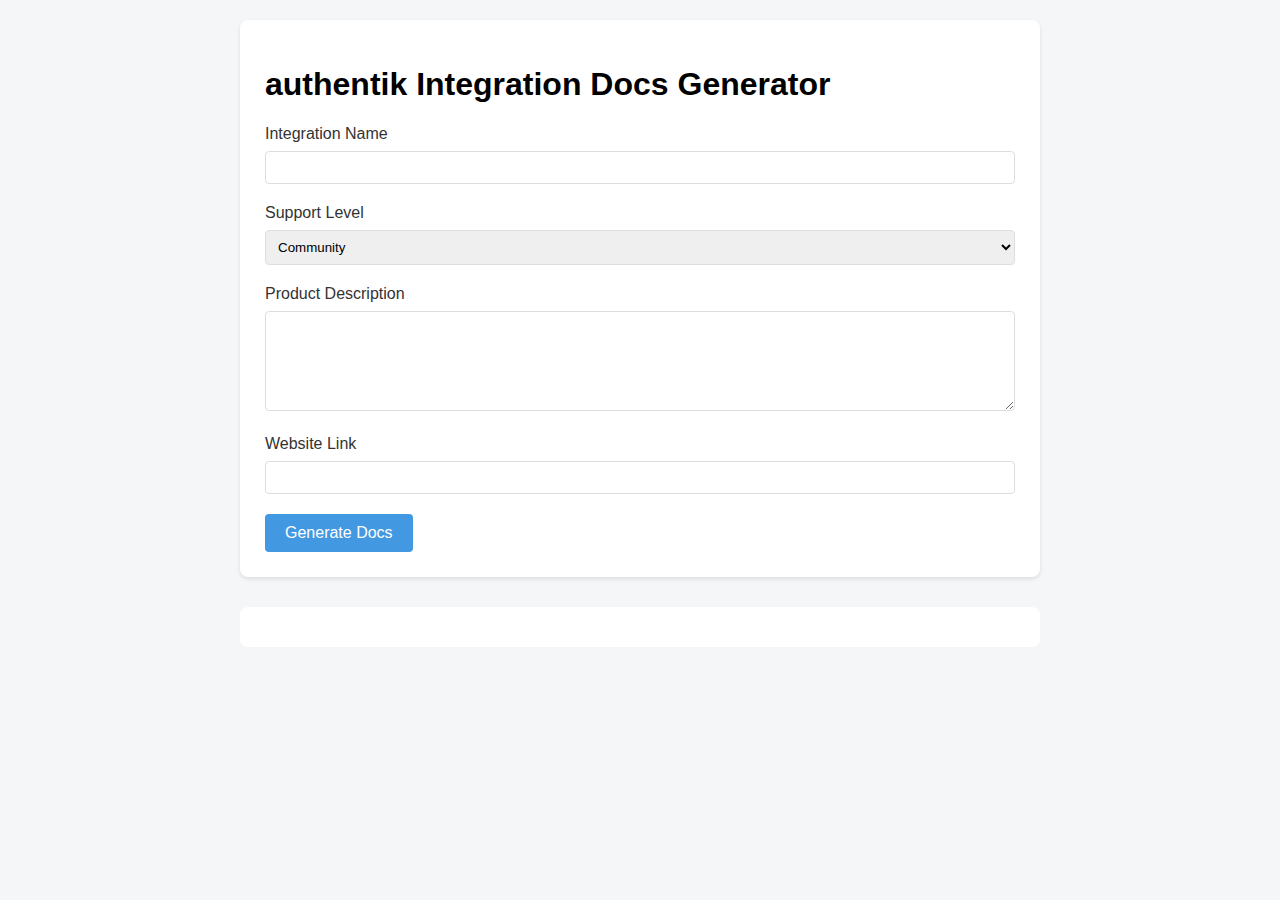
==== index.html @ c34d6c33 "Create index.html" ====
<!DOCTYPE html>
<html lang="en">
<head>
    <meta charset="UTF-8">
    <meta name="viewport" content="width=device-width, initial-scale=1.0">
    <title>authentik Integration Docs Generator</title>
    <style>
        body {
            font-family: -apple-system, BlinkMacSystemFont, 'Segoe UI', Roboto, sans-serif;
            max-width: 800px;
            margin: 0 auto;
            padding: 20px;
            background-color: #f5f6f7;
        }

        .generator-form {
            background: white;
            padding: 25px;
            border-radius: 8px;
            box-shadow: 0 2px 4px rgba(0,0,0,0.1);
        }

        .input-group {
            margin-bottom: 20px;
        }

        label {
            display: block;
            margin-bottom: 8px;
            font-weight: 500;
            color: #333;
        }

        input, select, textarea {
            width: 100%;
            padding: 8px;
            border: 1px solid #ddd;
            border-radius: 4px;
            box-sizing: border-box;
        }

        textarea {
            height: 100px;
            resize: vertical;
        }

        button {
            background-color: #4299e1;
            color: white;
            padding: 10px 20px;
            border: none;
            border-radius: 4px;
            cursor: pointer;
            font-size: 16px;
        }

        button:hover {
            background-color: #3182ce;
        }

        #output {
            margin-top: 30px;
            background: #fff;
            padding: 20px;
            border-radius: 8px;
            white-space: pre-wrap;
            font-family: monospace;
        }
    </style>
</head>
<body>
    <div class="generator-form">
        <h1>authentik Integration Docs Generator</h1>
        
        <div class="input-group">
            <label for="integrationName">Integration Name</label>
            <input type="text" id="integrationName" required>
        </div>

        <div class="input-group">
            <label for="supportLevel">Support Level</label>
            <select id="supportLevel">
                <option value="Community">Community</option>
                <option value="authentik">authentik</option>
            </select>
        </div>

        <div class="input-group">
            <label for="description">Product Description</label>
            <textarea id="description" required></textarea>
        </div>

        <div class="input-group">
            <label for="webLink">Website Link</label>
            <input type="url" id="webLink" required>
        </div>

        <button onclick="generateMarkdown()">Generate Docs</button>
    </div>

    <div id="output"></div>

    <script src="script.js"></script>
</body>
</html>
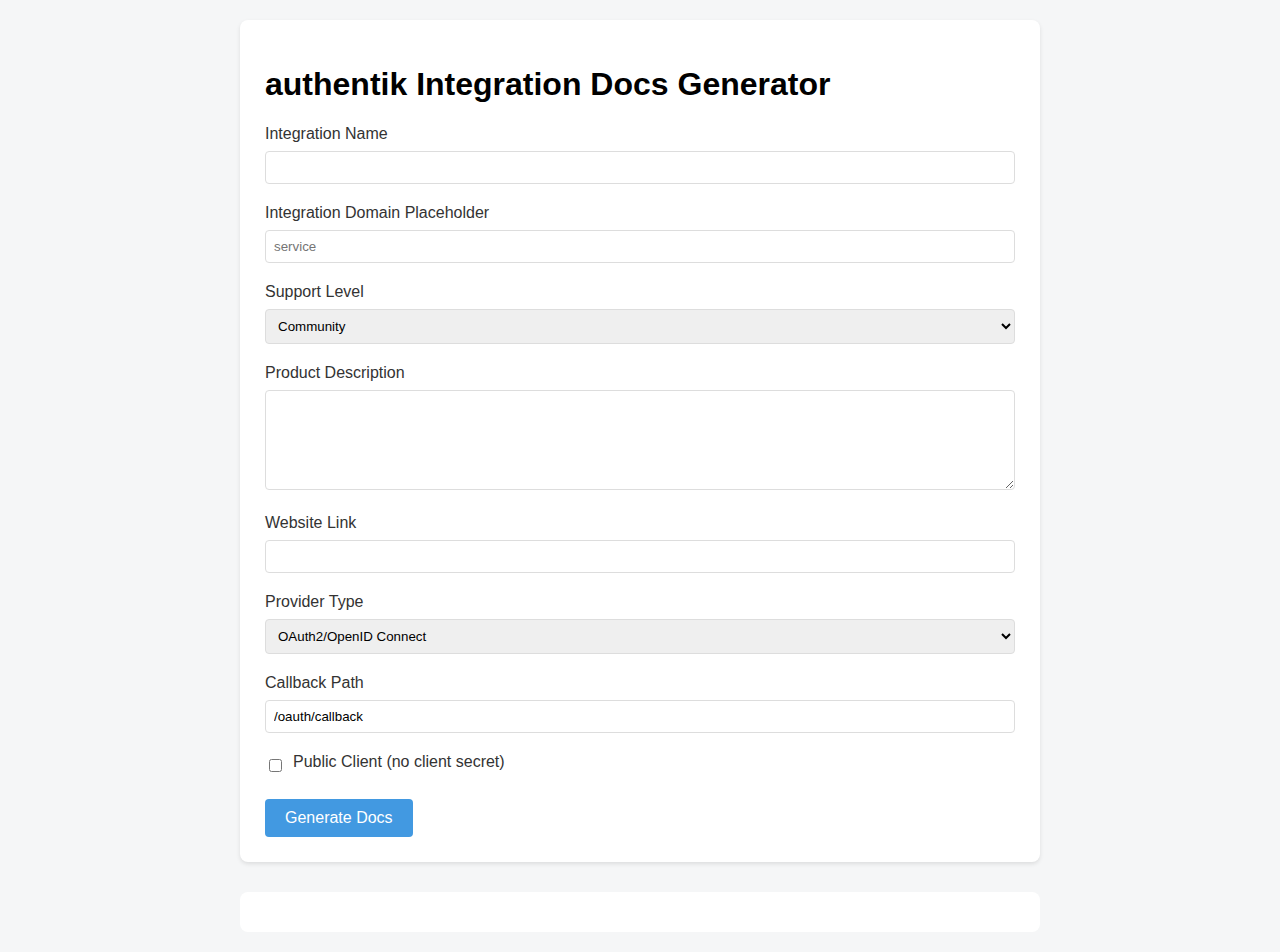
==== commit f8d67d01: "Squashed all commits" ====
--- a/index.html
+++ b/index.html
@@ -66,6 +66,16 @@
             white-space: pre-wrap;
             font-family: monospace;
         }
+
+        .checkbox-group {
+            display: flex;
+            align-items: center;
+            gap: 8px;
+        }
+
+        .checkbox-group input[type="checkbox"] {
+            width: auto;
+        }
     </style>
 </head>
 <body>
@@ -78,9 +88,15 @@
         </div>
 
         <div class="input-group">
+            <label for="integrationDomain">Integration Domain Placeholder</label>
+            <input type="text" id="integrationDomain" required 
+                   placeholder="service">
+        </div>
+
+        <div class="input-group">
             <label for="supportLevel">Support Level</label>
             <select id="supportLevel">
-                <option value="Community">Community</option>
+                <option value="community">Community</option>
                 <option value="authentik">authentik</option>
             </select>
         </div>
@@ -95,6 +111,23 @@
             <input type="url" id="webLink" required>
         </div>
 
+        <div class="input-group">
+            <label for="providerType">Provider Type</label>
+            <select id="providerType">
+                <option value="oidc">OAuth2/OpenID Connect</option>
+            </select>
+        </div>
+
+        <div class="input-group">
+            <label for="callbackPath">Callback Path</label>
+            <input type="text" id="callbackPath" value="/oauth/callback">
+        </div>
+
+        <div class="input-group checkbox-group">
+            <input type="checkbox" id="isPublicClient">
+            <label for="isPublicClient">Public Client (no client secret)</label>
+        </div>
+
         <button onclick="generateMarkdown()">Generate Docs</button>
     </div>
 
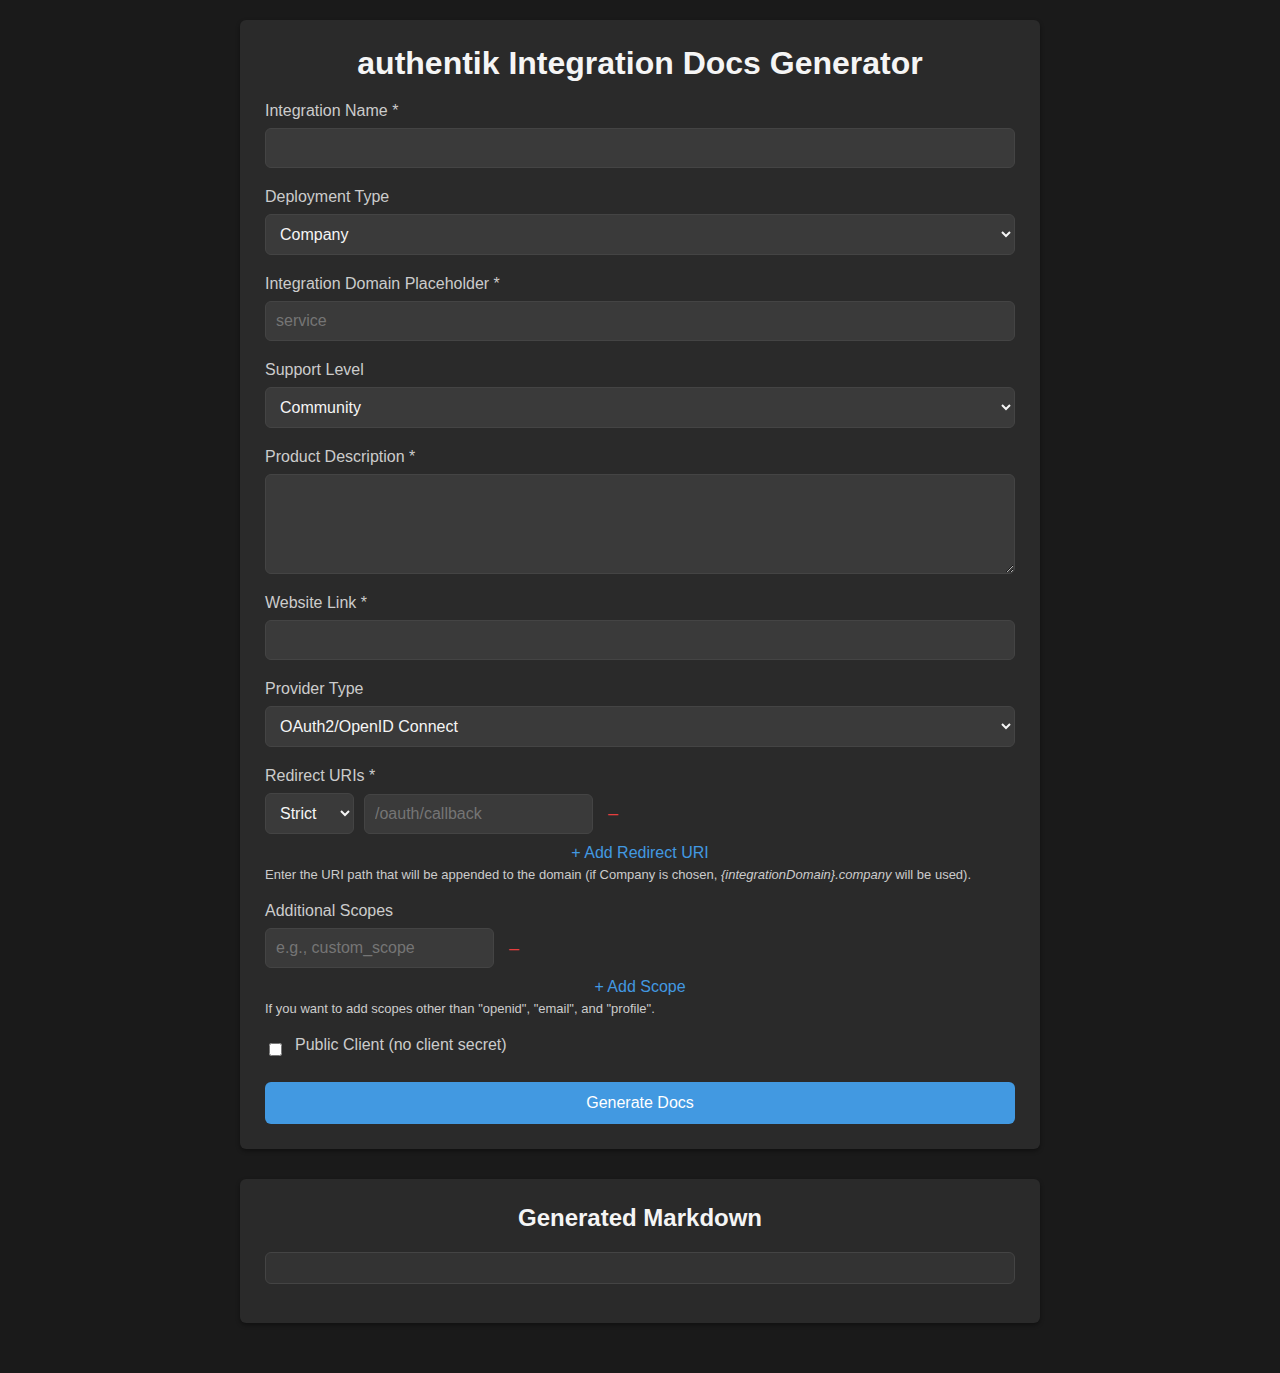
==== commit 0758493c: "dark mode; move stuff; little cleanup" ====
--- a/index.html
+++ b/index.html
@@ -1,138 +1,90 @@
 <!DOCTYPE html>
 <html lang="en">
 <head>
-    <meta charset="UTF-8">
-    <meta name="viewport" content="width=device-width, initial-scale=1.0">
-    <title>authentik Integration Docs Generator</title>
-    <style>
-        body {
-            font-family: -apple-system, BlinkMacSystemFont, 'Segoe UI', Roboto, sans-serif;
-            max-width: 800px;
-            margin: 0 auto;
-            padding: 20px;
-            background-color: #f5f6f7;
-        }
-
-        .generator-form {
-            background: white;
-            padding: 25px;
-            border-radius: 8px;
-            box-shadow: 0 2px 4px rgba(0,0,0,0.1);
-        }
-
-        .input-group {
-            margin-bottom: 20px;
-        }
-
-        label {
-            display: block;
-            margin-bottom: 8px;
-            font-weight: 500;
-            color: #333;
-        }
-
-        input, select, textarea {
-            width: 100%;
-            padding: 8px;
-            border: 1px solid #ddd;
-            border-radius: 4px;
-            box-sizing: border-box;
-        }
-
-        textarea {
-            height: 100px;
-            resize: vertical;
-        }
-
-        button {
-            background-color: #4299e1;
-            color: white;
-            padding: 10px 20px;
-            border: none;
-            border-radius: 4px;
-            cursor: pointer;
-            font-size: 16px;
-        }
-
-        button:hover {
-            background-color: #3182ce;
-        }
-
-        #output {
-            margin-top: 30px;
-            background: #fff;
-            padding: 20px;
-            border-radius: 8px;
-            white-space: pre-wrap;
-            font-family: monospace;
-        }
-
-        .checkbox-group {
-            display: flex;
-            align-items: center;
-            gap: 8px;
-        }
-
-        .checkbox-group input[type="checkbox"] {
-            width: auto;
-        }
-    </style>
+  <meta charset="UTF-8" />
+  <meta name="viewport" content="width=device-width, initial-scale=1.0" />
+  <title>authentik Integration Docs Generator</title>
+  <link rel="stylesheet" href="static/css/style.css" />
 </head>
 <body>
-    <div class="generator-form">
-        <h1>authentik Integration Docs Generator</h1>
-        
+  <main>
+    <section class="generator-form">
+      <h1>authentik Integration Docs Generator</h1>
+      <form id="docsGeneratorForm" novalidate>
         <div class="input-group">
-            <label for="integrationName">Integration Name</label>
-            <input type="text" id="integrationName" required>
+          <label for="integrationName">Integration Name *</label>
+          <input type="text" id="integrationName" name="integrationName" required />
         </div>
 
         <div class="input-group">
-            <label for="integrationDomain">Integration Domain Placeholder</label>
-            <input type="text" id="integrationDomain" required 
-                   placeholder="service">
+          <label for="deploymentType">Deployment Type</label>
+          <select id="deploymentType" name="deploymentType">
+            <option value="company">Company</option>
+            <option value="saas">SAAS</option>
+          </select>
         </div>
 
         <div class="input-group">
-            <label for="supportLevel">Support Level</label>
-            <select id="supportLevel">
-                <option value="community">Community</option>
-                <option value="authentik">authentik</option>
-            </select>
+          <label for="integrationDomain">
+            Integration Domain Placeholder *
+          </label>
+          <input type="text" id="integrationDomain" name="integrationDomain" required placeholder="service" />
         </div>
 
         <div class="input-group">
-            <label for="description">Product Description</label>
-            <textarea id="description" required></textarea>
+          <label for="supportLevel">Support Level</label>
+          <select id="supportLevel" name="supportLevel">
+            <option value="community">Community</option>
+            <option value="authentik">authentik</option>
+          </select>
         </div>
 
         <div class="input-group">
-            <label for="webLink">Website Link</label>
-            <input type="url" id="webLink" required>
+          <label for="description">Product Description *</label>
+          <textarea id="description" name="description" required></textarea>
         </div>
 
         <div class="input-group">
-            <label for="providerType">Provider Type</label>
-            <select id="providerType">
-                <option value="oidc">OAuth2/OpenID Connect</option>
-            </select>
+          <label for="webLink">Website Link *</label>
+          <input type="url" id="webLink" name="webLink" required />
         </div>
 
         <div class="input-group">
-            <label for="callbackPath">Callback Path</label>
-            <input type="text" id="callbackPath" value="/oauth/callback">
+          <label for="providerType">Provider Type</label>
+          <select id="providerType" name="providerType">
+            <option value="oidc">OAuth2/OpenID Connect</option>
+          </select>
+        </div>
+
+        <div class="input-group">
+          <label>Redirect URIs *</label>
+          <div id="redirectURIsContainer"></div>
+          <button type="button" id="addRedirectURI" class="add-btn">+ Add Redirect URI</button>
+          <small>Enter the URI path that will be appended to the domain (if Company is chosen, <em>{integrationDomain}.company</em> will be used).</small>
+        </div>
+
+        <div class="input-group">
+          <label>Additional Scopes</label>
+          <div id="scopesContainer"></div>
+          <button type="button" id="addScope" class="add-btn">+ Add Scope</button>
+          <small>If you want to add scopes other than "openid", "email", and "profile".</small>
         </div>
 
         <div class="input-group checkbox-group">
-            <input type="checkbox" id="isPublicClient">
-            <label for="isPublicClient">Public Client (no client secret)</label>
+          <input type="checkbox" id="isPublicClient" name="isPublicClient" />
+          <label for="isPublicClient">Public Client (no client secret)</label>
         </div>
 
-        <button onclick="generateMarkdown()">Generate Docs</button>
-    </div>
+        <button type="submit">Generate Docs</button>
+      </form>
+    </section>
 
-    <div id="output"></div>
+    <section id="outputSection">
+      <h2>Generated Markdown</h2>
+      <pre id="output"></pre>
+    </section>
+  </main>
 
-    <script src="script.js"></script>
+  <script src="static/js/script.js"></script>
 </body>
 </html>
--- a/static/css/style.css
+++ b/static/css/style.css
@@ -0,0 +1,141 @@
+:root {
+    --primary-color: #4299e1;
+    --primary-hover: #3182ce;
+    --background-color: #1a1a1a;
+    --form-bg: #2a2a2a;  
+    --text-color: #f5f5f5; 
+    --label-color: #cccccc;
+    --border-color: #444444;
+    --radius: 6px;
+    --max-width: 800px;
+    --font-stack: -apple-system, BlinkMacSystemFont, "Segoe UI", Roboto, sans-serif;
+  }
+  
+  * {
+    box-sizing: border-box;
+  }
+  
+  body {
+    margin: 0;
+    padding: 20px;
+    font-family: var(--font-stack);
+    background-color: var(--background-color);
+    color: var(--text-color);
+    display: flex;
+    justify-content: center;
+  }
+  
+  main {
+    width: 100%;
+    max-width: var(--max-width);
+  }
+  
+  .generator-form,
+  #outputSection {
+    background-color: var(--form-bg);
+    padding: 25px;
+    border-radius: var(--radius);
+    box-shadow: 0 2px 4px rgba(0, 0, 0, 0.4);
+    margin-bottom: 30px;
+  }
+  
+  .generator-form h1,
+  #outputSection h2 {
+    margin-top: 0;
+    margin-bottom: 20px;
+    text-align: center;
+  }
+  
+  .input-group {
+    margin-bottom: 20px;
+    display: flex;
+    flex-direction: column;
+  }
+  
+  .input-group label {
+    margin-bottom: 8px;
+    font-weight: 500;
+    color: var(--label-color);
+  }
+  
+  .input-group input,
+  .input-group select,
+  .input-group textarea {
+    padding: 10px;
+    border: 1px solid var(--border-color);
+    border-radius: var(--radius);
+    font-size: 16px;
+    background-color: #3a3a3a;
+    color: var(--text-color);
+  }
+  
+  textarea {
+    resize: vertical;
+    min-height: 100px;
+  }
+  
+  .row-item {
+    display: flex;
+    align-items: center;
+    gap: 10px;
+    margin-bottom: 10px;
+  }
+  
+  .add-btn {
+    background-color: transparent;
+    color: var(--primary-color);
+    border: none;
+    cursor: pointer;
+    font-size: 16px;
+    padding: 0;
+  }
+  
+  .remove-btn {
+    background-color: transparent;
+    color: #e53e3e;
+    border: none;
+    cursor: pointer;
+    font-size: 18px;
+    padding: 0 5px;
+  }
+  
+  .checkbox-group {
+    flex-direction: row;
+    align-items: center;
+    gap: 10px;
+  }
+  
+  button[type="submit"] {
+    width: 100%;
+    background-color: var(--primary-color);
+    color: #fff;
+    padding: 12px;
+    border: none;
+    border-radius: var(--radius);
+    cursor: pointer;
+    font-size: 16px;
+    transition: background-color 0.2s ease;
+  }
+  
+  button[type="submit"]:hover {
+    background-color: var(--primary-hover);
+  }
+  
+  #output {
+    white-space: pre-wrap;
+    font-family: "Courier New", Courier, monospace;
+    font-size: 14px;
+    line-height: 1.5;
+    border: 1px solid var(--border-color);
+    border-radius: var(--radius);
+    padding: 15px;
+    background-color: #333333;
+    overflow-x: auto;
+  }
+  
+  small {
+    font-size: 13px;
+    color: var(--label-color);
+    margin-top: 5px;
+  }
+  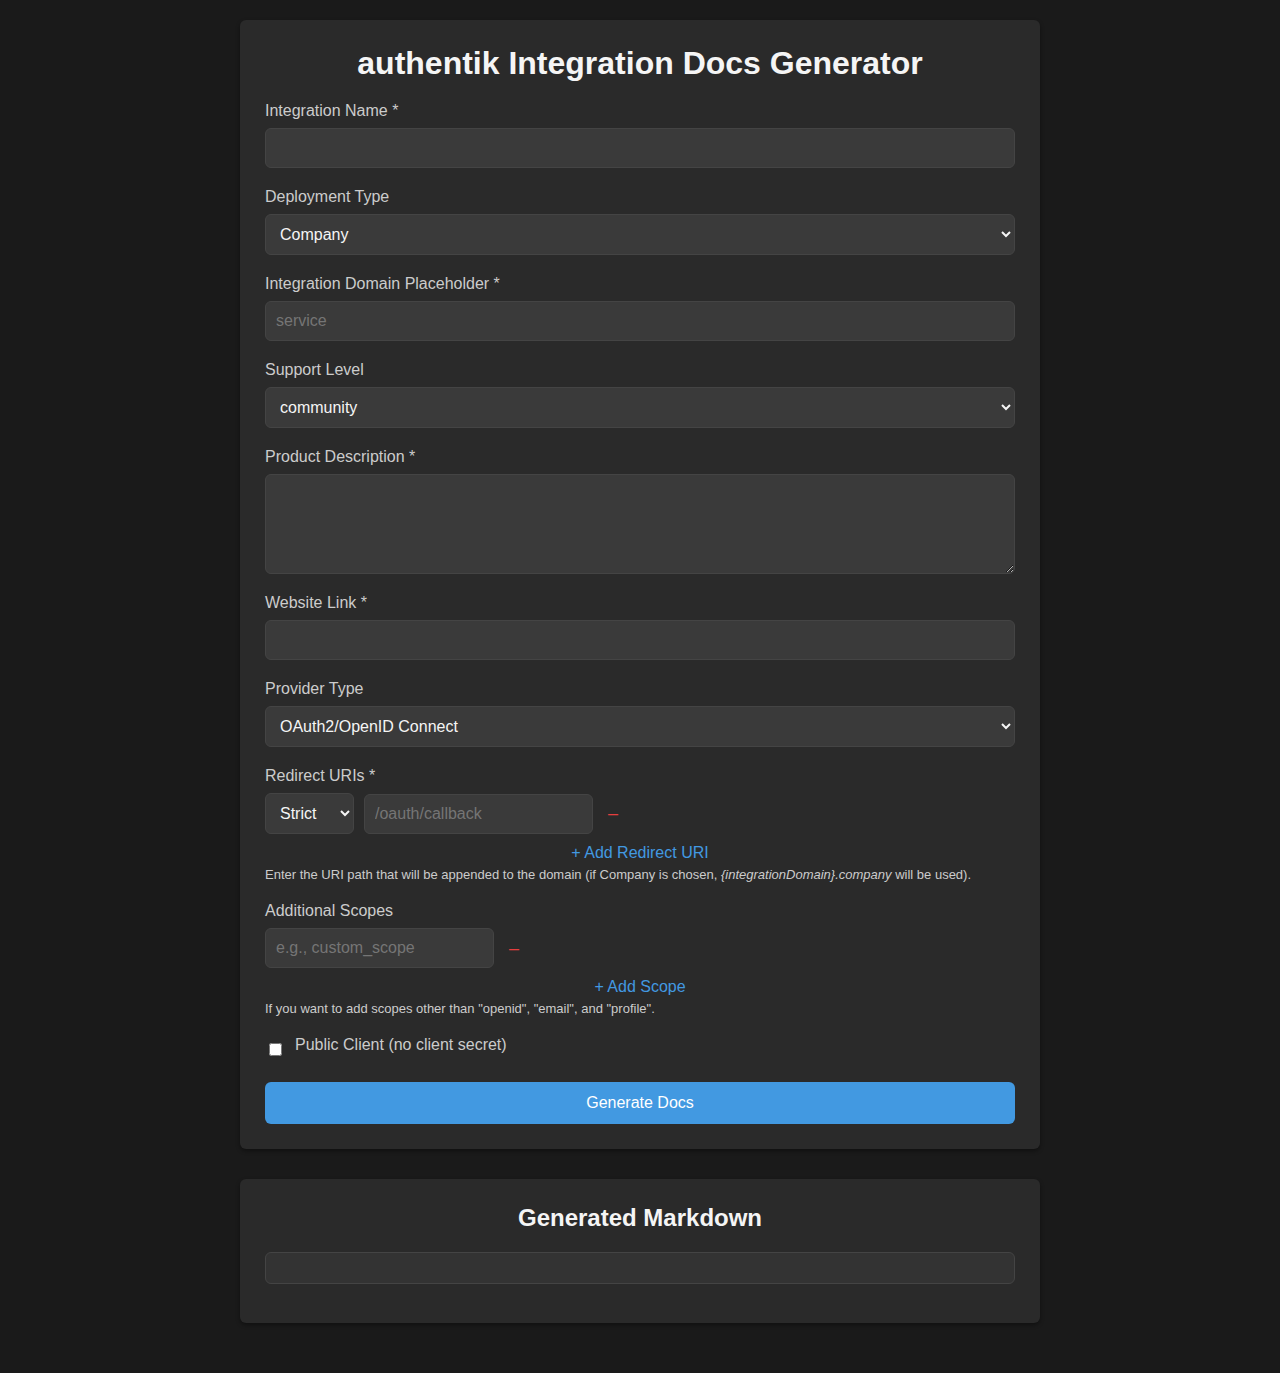
==== commit e5b1b172: "https://github.com/goauthentik/authentik/pull/12893" ====
--- a/index.html
+++ b/index.html
@@ -34,7 +34,7 @@
         <div class="input-group">
           <label for="supportLevel">Support Level</label>
           <select id="supportLevel" name="supportLevel">
-            <option value="community">Community</option>
+            <option value="community">community</option>
             <option value="authentik">authentik</option>
           </select>
         </div>
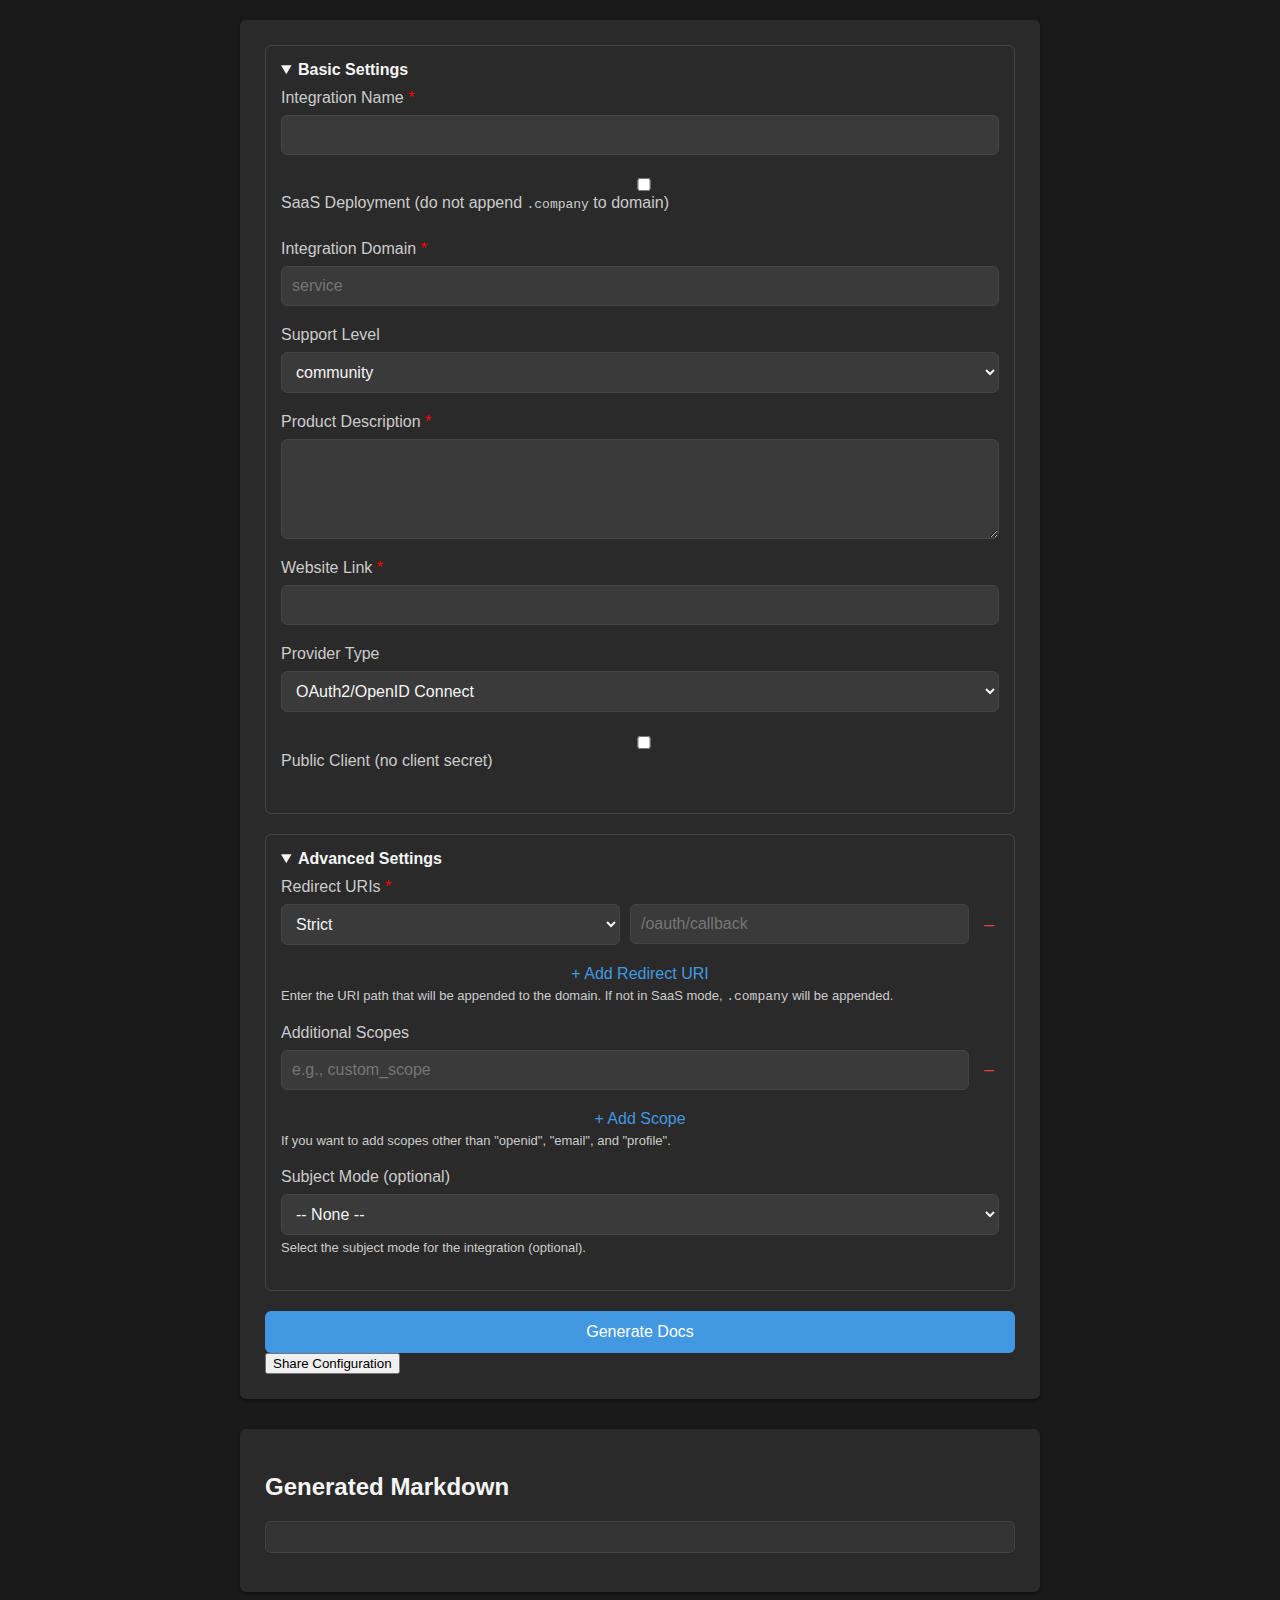
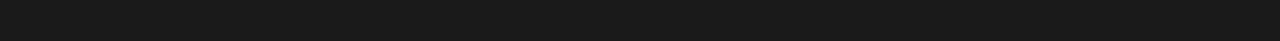
==== commit 4fd71310: "sharable urls + sections + saas prompt v2" ====
--- a/index.html
+++ b/index.html
@@ -8,26 +8,24 @@
 </head>
 <body>
   <main>
-    <section class="generator-form">
-      <h1>authentik Integration Docs Generator</h1>
-      <form id="docsGeneratorForm" novalidate>
+    <form id="docsGeneratorForm" novalidate>
+      <!-- Basic Settings Section -->
+      <details open>
+        <summary>Basic Settings</summary>
         <div class="input-group">
-          <label for="integrationName">Integration Name *</label>
+          <label for="integrationName">Integration Name <span class="required">*</span></label>
           <input type="text" id="integrationName" name="integrationName" required />
         </div>
 
         <div class="input-group">
-          <label for="deploymentType">Deployment Type</label>
-          <select id="deploymentType" name="deploymentType">
-            <option value="company">Company</option>
-            <option value="saas">SAAS</option>
-          </select>
+          <label for="isSaas">
+            <input type="checkbox" id="isSaas" name="isSaas" />
+            SaaS Deployment (do not append <code>.company</code> to domain)
+          </label>
         </div>
 
         <div class="input-group">
-          <label for="integrationDomain">
-            Integration Domain Placeholder *
-          </label>
+          <label for="integrationDomain">Integration Domain <span class="required">*</span></label>
           <input type="text" id="integrationDomain" name="integrationDomain" required placeholder="service" />
         </div>
 
@@ -40,12 +38,12 @@
         </div>
 
         <div class="input-group">
-          <label for="description">Product Description *</label>
+          <label for="description">Product Description <span class="required">*</span></label>
           <textarea id="description" name="description" required></textarea>
         </div>
 
         <div class="input-group">
-          <label for="webLink">Website Link *</label>
+          <label for="webLink">Website Link <span class="required">*</span></label>
           <input type="url" id="webLink" name="webLink" required />
         </div>
 
@@ -57,10 +55,23 @@
         </div>
 
         <div class="input-group">
-          <label>Redirect URIs *</label>
+          <label for="isPublicClient">
+            <input type="checkbox" id="isPublicClient" name="isPublicClient" />
+            Public Client (no client secret)
+          </label>
+        </div>
+      </details>
+
+      <!-- Advanced Settings Section -->
+      <details open>
+        <summary>Advanced Settings</summary>
+        <div class="input-group">
+          <label>Redirect URIs <span class="required">*</span></label>
           <div id="redirectURIsContainer"></div>
           <button type="button" id="addRedirectURI" class="add-btn">+ Add Redirect URI</button>
-          <small>Enter the URI path that will be appended to the domain (if Company is chosen, <em>{integrationDomain}.company</em> will be used).</small>
+          <small>
+            Enter the URI path that will be appended to the domain. If not in SaaS mode, <code>.company</code> will be appended.
+          </small>
         </div>
 
         <div class="input-group">
@@ -70,14 +81,24 @@
           <small>If you want to add scopes other than "openid", "email", and "profile".</small>
         </div>
 
-        <div class="input-group checkbox-group">
-          <input type="checkbox" id="isPublicClient" name="isPublicClient" />
-          <label for="isPublicClient">Public Client (no client secret)</label>
+        <div class="input-group">
+          <label for="subjectMode">Subject Mode (optional)</label>
+          <select id="subjectMode" name="subjectMode">
+            <option value="">-- None --</option>
+            <option value="Based on the User's hashed ID">Based on the User's hashed ID</option>
+            <option value="Based on the User's ID">Based on the User's ID</option>
+            <option value="Based on the User's UUID">Based on the User's UUID</option>
+            <option value="Based on the User's username">Based on the User's username</option>
+            <option value="Based on the User's Email">Based on the User's Email</option>
+            <option value="Based on the User's UPN">Based on the User's UPN</option>
+          </select>
+          <small>Select the subject mode for the integration (optional).</small>
         </div>
+      </details>
 
-        <button type="submit">Generate Docs</button>
-      </form>
-    </section>
+      <button type="submit">Generate Docs</button>
+      <button type="button" id="shareConfig">Share Configuration</button>
+    </form>
 
     <section id="outputSection">
       <h2>Generated Markdown</h2>
@@ -85,6 +106,7 @@
     </section>
   </main>
 
+  <script src="static/js/sharedmgr.js"></script>
   <script src="static/js/script.js"></script>
 </body>
 </html>
--- a/static/css/style.css
+++ b/static/css/style.css
@@ -30,7 +30,7 @@
     max-width: var(--max-width);
   }
   
-  .generator-form,
+  #docsGeneratorForm,
   #outputSection {
     background-color: var(--form-bg);
     padding: 25px;
@@ -39,11 +39,23 @@
     margin-bottom: 30px;
   }
   
-  .generator-form h1,
-  #outputSection h2 {
-    margin-top: 0;
+  input, select, textarea {
+    width: 100%;
+  }
+  
+  details {
+    background-color: var(--form-bg);
+    padding: 15px;
+    border-radius: var(--radius);
     margin-bottom: 20px;
-    text-align: center;
+    border: 1px solid var(--border-color);
+  }
+  
+  details summary {
+    font-weight: bold;
+    cursor: pointer;
+    margin-bottom: 10px;
+    outline: none;
   }
   
   .input-group {
@@ -56,6 +68,10 @@
     margin-bottom: 8px;
     font-weight: 500;
     color: var(--label-color);
+  }
+  
+  .required {
+    color: red;
   }
   
   .input-group input,
@@ -88,6 +104,7 @@
     cursor: pointer;
     font-size: 16px;
     padding: 0;
+    margin-top: 10px;
   }
   
   .remove-btn {
@@ -99,10 +116,9 @@
     padding: 0 5px;
   }
   
-  .checkbox-group {
-    flex-direction: row;
-    align-items: center;
-    gap: 10px;
+  .input-group label input[type="checkbox"] {
+    margin-right: 5px;
+    vertical-align: middle;
   }
   
   button[type="submit"] {
